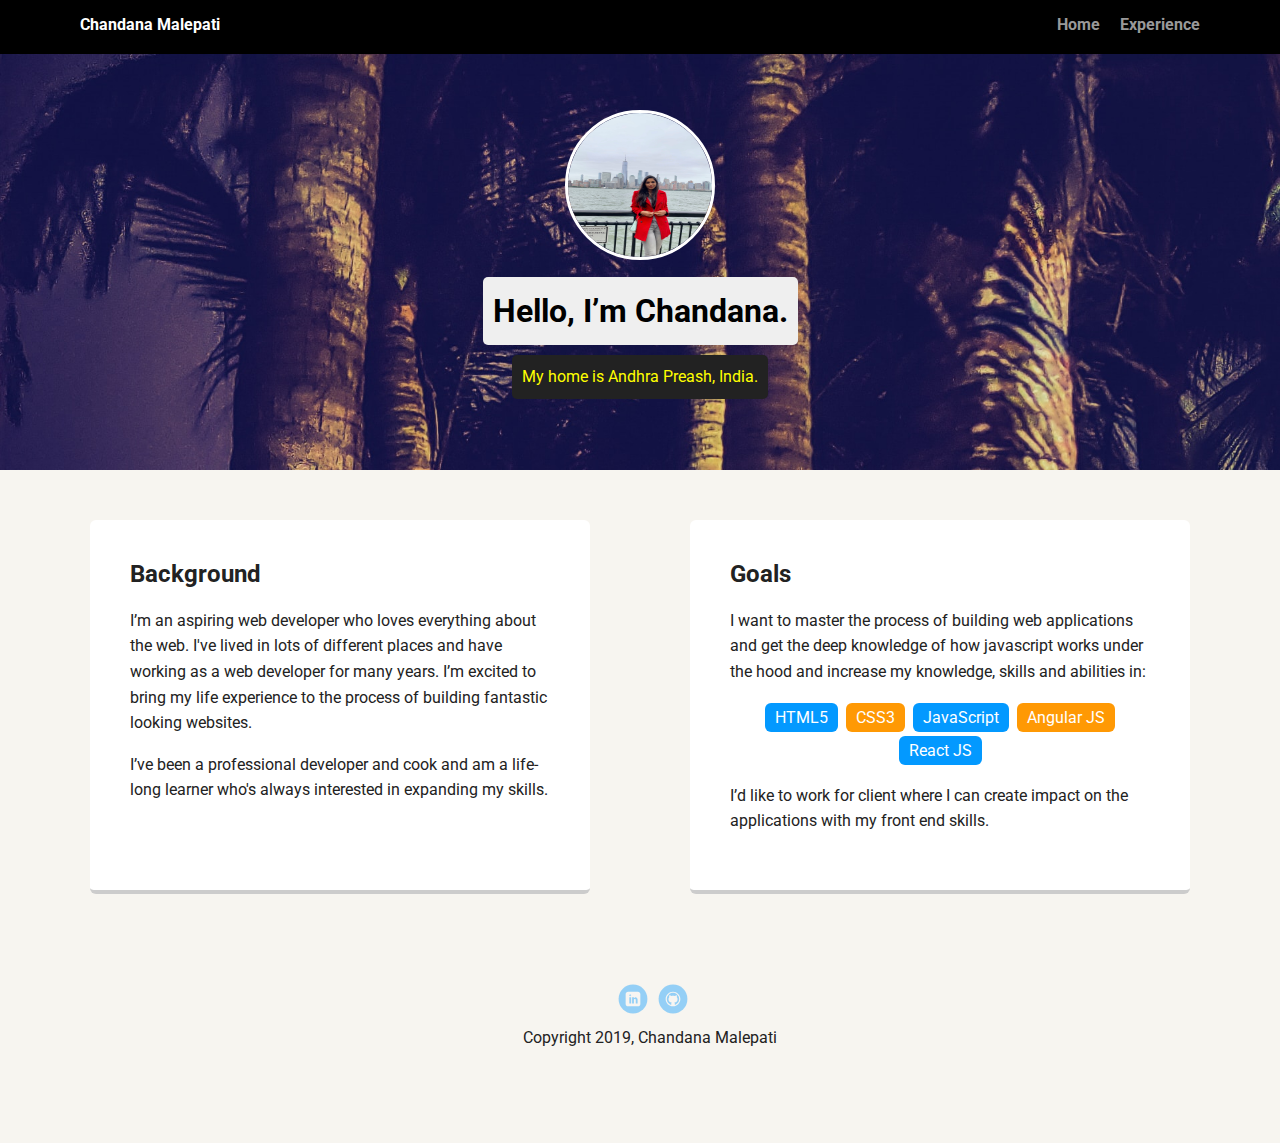
==== index.html @ 165b55f5 "Initial commit" ====
<!doctype html>
<html lang="en">
<head>
  <meta charset="utf-8">
  <title>Chandana Malepati's Profile</title>
  <meta name="viewport" content="width=device-width, initial-scale=1.0">
  <link rel="stylesheet" href="styles.css">
  <link href="https://fonts.googleapis.com/css?family=Muli%7CRoboto:400,300,500,700,900" rel="stylesheet"></head>
  <body>

    <div class="main-nav">
        <ul class="nav">
          <li class="name">Chandana Malepati</li>
          <li><a href="#">Home</a></li>
          <li><a href="experience.html">Experience</a></li>
        </ul>
    </div>

    <header>
      <img src="images/me._newyork.jpg" alt="Image  of Chandana Malepati" class="profile-image">
      <h1 class="tag name">Hello, I’m Chandana.</h1>
      <p class="tag location">My home is Andhra Preash, India.</p>
    </header>

    <main class="flex">
      <div class="card">
        <h2>Background</h2>
        <p>I’m an aspiring web developer who loves everything about the web. I've lived in lots of different places and have working as a web developer for many years. I’m excited to bring my life experience to the process of building fantastic looking websites.</p>
        <p>I’ve been a professional developer and cook and am a life-long learner who's always interested in expanding my skills.</p>
      </div> 

      <div class="card">
        <h2>Goals</h2>
        <p>I want to master the process of building web applications and get the deep knowledge of how javascript works under the hood and increase my knowledge, skills and abilities in:</p>
        <ul class="skills">
          <li>HTML5</li>
          <li>CSS3</li>
          <li>JavaScript</li>
          <li>Angular JS</li>
          <li>React JS</li>
        </ul>
        <p>I’d like to work for client where I can create impact on the applications with my front end skills.</p>
      </div> 

    </main>
    <footer>
      <ul>
        <li><a href="https://www.linkedin.com/in/chandana-malepati-601651174" class="social linkedin">LinkedIn</a></li>
        <li><a href="https://github.com/chandanaweb" class="social github">Github</a></li>
      </ul>
      <p class="copyright">Copyright 2019, Chandana Malepati</p>
    </footer>
  </body>
  </html>
---- styles.css ----
/* Global Layout Set-up */
* { 
  box-sizing: border-box;
}
  
body {
  margin: 0;
  padding: 0;
  text-align: center;
  font-family: 'Roboto', sans-serif;
  color: #222;
  background: #f7f5f0;
}
/* Link Styles */

a {
  text-decoration: none;
  color: #999;
}
a:hover {
  color: #6633ff;
}

/* Section Styles */

.main-nav {
  width: 100%;
  background: black;
  min-height: 30px;
  padding: 10px;
  position: fixed;
  text-align: center;
}
.nav {
  display: flex;
  justify-content: space-around;
  font-weight: 700;
  list-style-type: none;
  margin: 0 auto;
  padding: 0;
}

.nav .name {
    display: block;
    margin-right: auto;
    color: white;
}
.nav li {
  padding: 5px 10px 10px 10px;
}
.nav a {
  transition: all .5s;
}
.nav a:hover {
  color: white
}

header {
  text-align: center;
  background: url('images/andhra_pradesh1.jpg') no-repeat top center ;
  background-size: cover;
  overflow: hidden;
  padding-top: 60px;
}
header {
  line-height: 1.5;
}
header .profile-image {
  margin-top: 50px;
  width: 150px;
  height: 150px;
  border-radius: 50%;
  border: 3px solid white;
  transition: all .5s;
}
header .profile-image:hover {
  transform: scale(1.2) rotate(5deg);
}
.tag {
  background-color: #efefef;
  color: black;
  padding: 10px;
  border-radius: 5px;
  display: table;
  margin: 10px auto;
} 
.location {
  background-color: #222;
  color: yellow;
}
.card {
  margin: 30px;
  padding: 20px 40px 40px;
  max-width: 500px;
  text-align: left;
  background: #fff;
  border-bottom: 4px solid #ccc;
  border-radius: 6px;
  transition: all .5s;
}
.card:hover {
  border-color: #ff99ff;
}

ul.skills {
  padding: 0;
  text-align: center;
}

.skills li {
  border-radius: 6px;
  display: inline-block;
  background: #ff9904;
  color: white;
  padding: 5px 10px;
  margin: 2px;
}

.skills li:nth-child(odd) {
  background: #0399ff;
}

footer {
  width: 100%;
  min-height: 30px;
  padding: 20px 0 40px 20px;
}

footer .copyright {
  top: -8px;
  font-size: .75em;
}

footer ul {
  list-style-type: none;
  margin: 0;
  padding: 0;
}

footer ul li {
  display: inline-block;
}

a.social {
  display: inline-block;
  text-indent: -9999px;
  margin-left: 5px;
  width: 30px;
  height: 30px;
  background-size: 30px 30px;
  opacity: .4;
  transition: all .5s;
}
a.twitter {
  background-image: url(images/twitter.svg);
}
a.linkedin {
  background-image: url(images/linkedin.svg);
}
a.github {
  background-image: url(images/github.svg);
}
a.social:hover {
  opacity: 1;
}
.clearfix {
  clear: both;
}

/* Styles for larger screens */
@media screen and (min-width: 720px) {
  
  .flex {
      display: -ms-flexbox;      /* TWEENER - IE 10 */
      display: flex; 
      max-width: 1200px;
      -ms-flex-pack: distribute;
      justify-content: space-around;
      margin: 0 auto;
  }

  header {
    min-height: 470px;
  }

  .nav {
    max-width: 1200px;
    padding: 0 30px;
  }


  main {
    padding-top: 20px;
  }

  main p {
    line-height: 1.6em;
  }

  footer {
    font-size: 1.3em;
    max-width: 1200px;
    margin: 40px auto;
  }

}
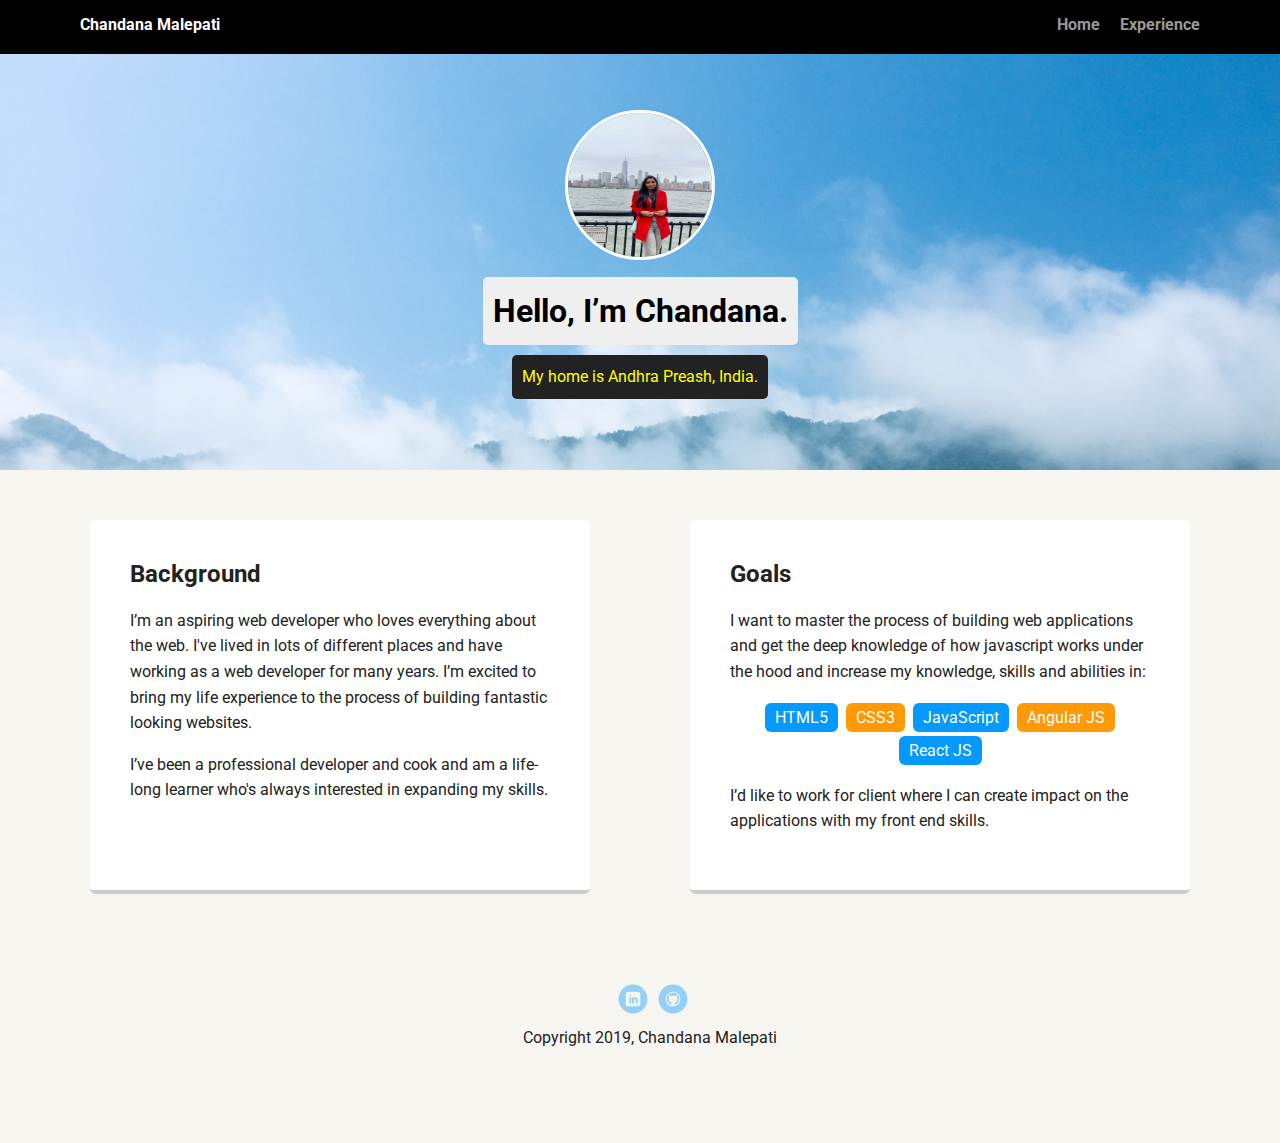
==== commit 41a56b3c: "Updated the image file names" ====
--- a/index.html
+++ b/index.html
@@ -17,7 +17,7 @@
     </div>
 
     <header>
-      <img src="images/me._newyork.jpg" alt="Image  of Chandana Malepati" class="profile-image">
+      <img src="images/myPic.jpg" alt="Image  of Chandana Malepati" class="profile-image">
       <h1 class="tag name">Hello, I’m Chandana.</h1>
       <p class="tag location">My home is Andhra Preash, India.</p>
     </header>
--- a/styles.css
+++ b/styles.css
@@ -57,7 +57,7 @@
 
 header {
   text-align: center;
-  background: url('images/andhra_pradesh1.jpg') no-repeat top center ;
+  background: url('images/AP_mountains.jpg') no-repeat top center ;
   background-size: cover;
   overflow: hidden;
   padding-top: 60px;
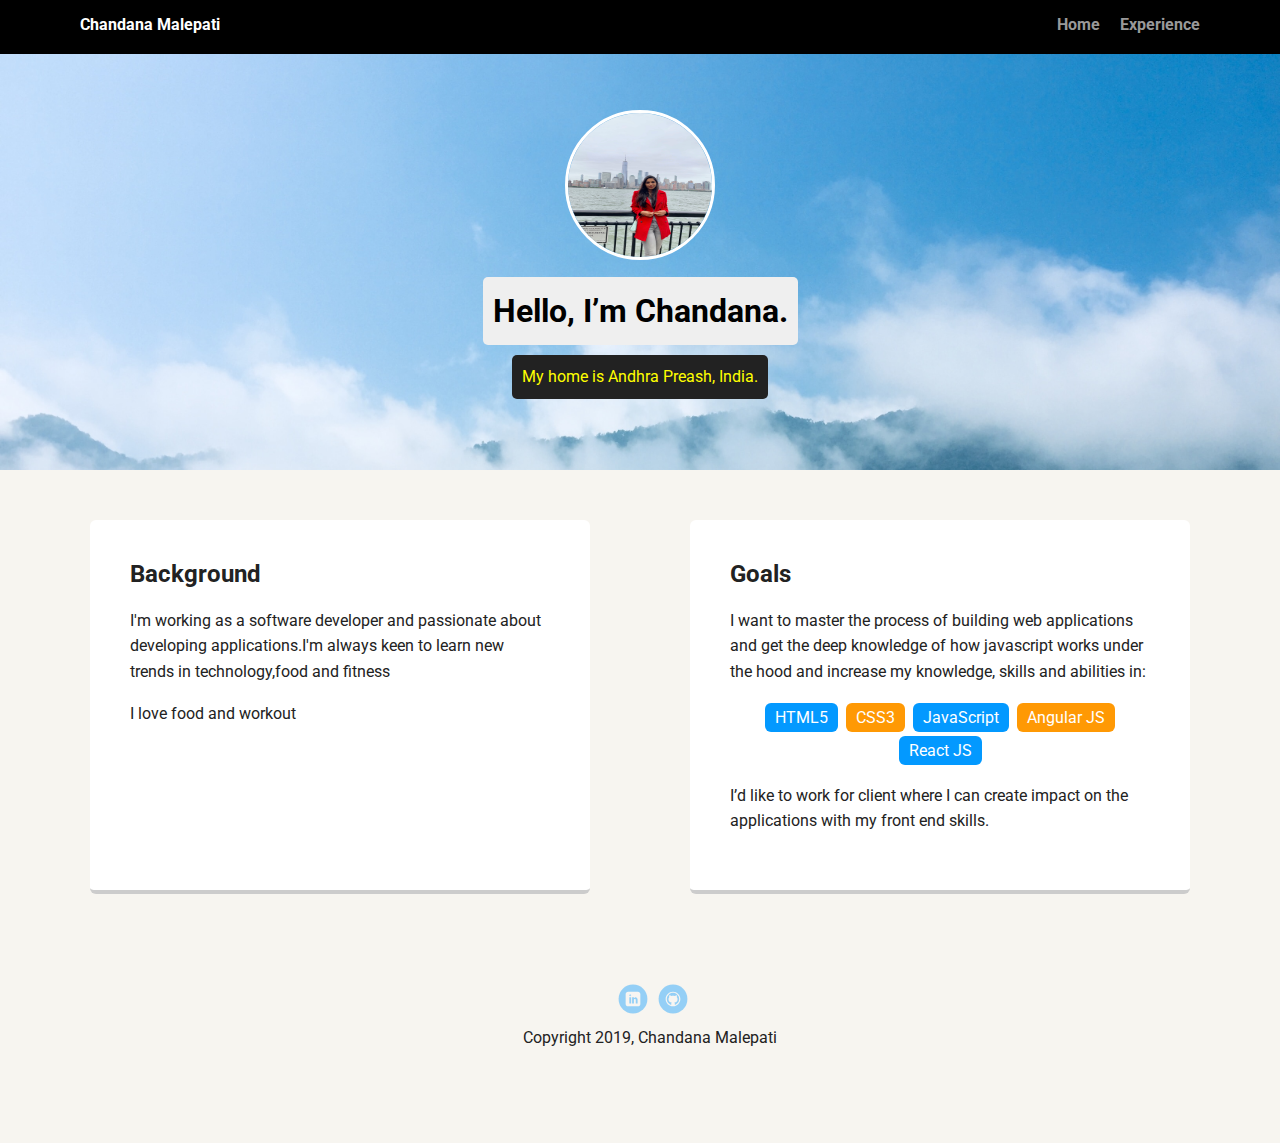
==== commit 43fe2080: "Updates to content" ====
--- a/index.html
+++ b/index.html
@@ -25,8 +25,8 @@
     <main class="flex">
       <div class="card">
         <h2>Background</h2>
-        <p>I’m an aspiring web developer who loves everything about the web. I've lived in lots of different places and have working as a web developer for many years. I’m excited to bring my life experience to the process of building fantastic looking websites.</p>
-        <p>I’ve been a professional developer and cook and am a life-long learner who's always interested in expanding my skills.</p>
+        <p>I'm working as a software developer and passionate about developing applications.I'm always keen to learn new trends in technology,food and fitness</p>
+        <p>I love food and workout</p>
       </div> 
 
       <div class="card">
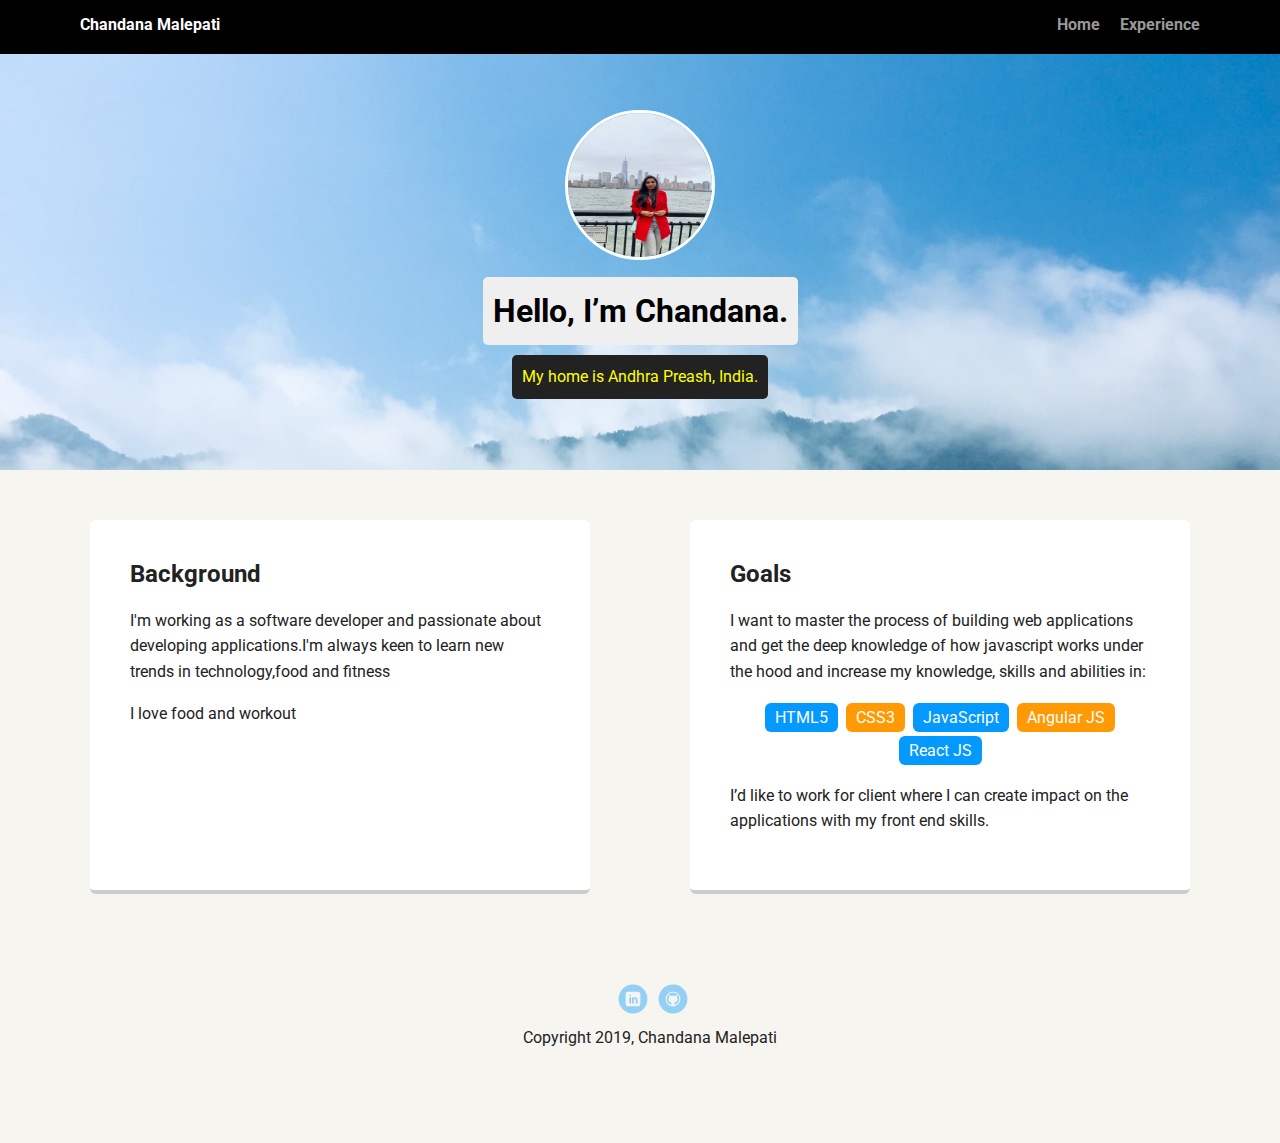
==== commit 3f2c638c: "updated image size and added few styles for experiencepage" ====
--- a/index.html
+++ b/index.html
@@ -45,8 +45,8 @@
     </main>
     <footer>
       <ul>
-        <li><a href="https://www.linkedin.com/in/chandana-malepati-601651174" class="social linkedin">LinkedIn</a></li>
-        <li><a href="https://github.com/chandanaweb" class="social github">Github</a></li>
+        <li><a href="https://www.linkedin.com/in/chandana-malepati-601651174" class="social linkedin" target="_blank">LinkedIn</a></li>
+        <li><a href="https://github.com/chandanaweb" class="social github" target="_blank">Github</a></li>
       </ul>
       <p class="copyright">Copyright 2019, Chandana Malepati</p>
     </footer>
--- a/styles.css
+++ b/styles.css
@@ -20,6 +20,8 @@
 a:hover {
   color: #6633ff;
 }
+
+
 
 /* Section Styles */
 
@@ -54,10 +56,22 @@
 .nav a:hover {
   color: white
 }
+.experience-mainDiv{
+  color: steelblue;
+  background-color: #222;
+  height: 50px;
+}
+.experience-mainDiv a:hover{
+  color : orange;
+}
+
+.experience-mainDiv ul li{
+  margin-top: 10px;
+}
 
 header {
   text-align: center;
-  background: url('images/AP_mountains.jpg') no-repeat top center ;
+  background: url('images/mountains.jpg') no-repeat top center ;
   background-size: cover;
   overflow: hidden;
   padding-top: 60px;
